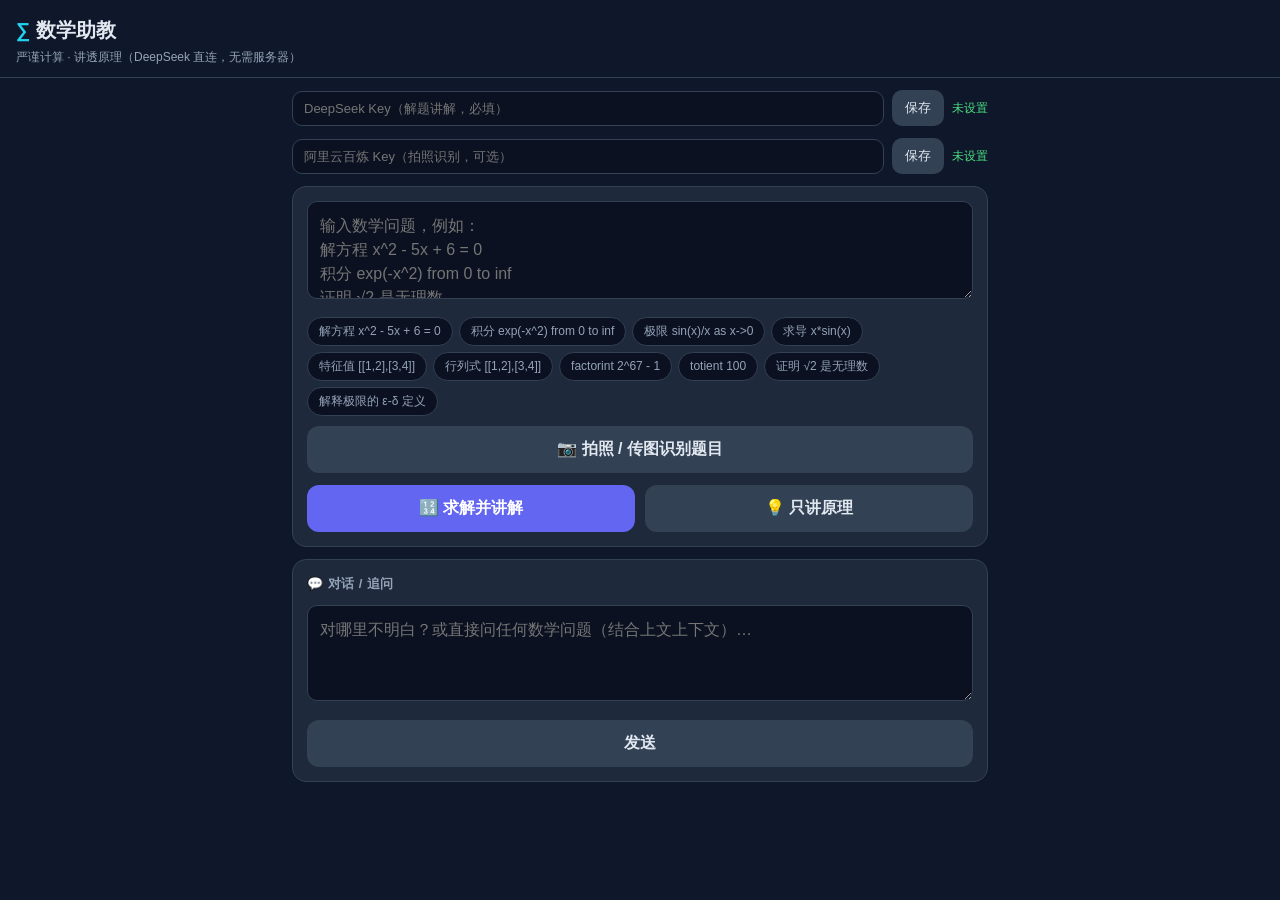
==== docs/index.html @ 95ee3e4d "拍照识别模型改为依次尝试 qwen3-vl-plus / qwen-vl-plus / qwen-vl-max Co-Authored-By: Claude Code <noreply@anthrop" ====
<!DOCTYPE html>
<html lang="zh-CN">
<head>
<meta charset="utf-8">
<meta name="viewport" content="width=device-width, initial-scale=1, viewport-fit=cover">
<meta name="theme-color" content="#0f172a">
<title>数学助教</title>
<link rel="manifest" href="manifest.json">
<link rel="icon" href="icons/icon-192.png">
<link rel="stylesheet" href="./katex/katex.min.css">
<style>
:root{--bg:#0f172a;--card:#1e293b;--border:#334155;--text:#e2e8f0;--muted:#94a3b8;--accent:#6366f1;--accent2:#22d3ee}
*{box-sizing:border-box}html,body{margin:0;padding:0}
body{font-family:-apple-system,"Segoe UI","PingFang SC","Microsoft YaHei",sans-serif;background:var(--bg);color:var(--text);line-height:1.6;-webkit-font-smoothing:antialiased}
.topbar{padding:14px 16px 10px;border-bottom:1px solid var(--border)}
.logo{font-size:20px;font-weight:700}.logo .sig{color:var(--accent2)}
.sub{color:var(--muted);font-size:12px;margin-top:2px}
.wrap{max-width:720px;margin:0 auto;padding:12px}
.keybar{display:flex;gap:8px;margin-bottom:12px;align-items:center}
.keybar input{flex:1;background:#0b1120;color:var(--text);border:1px solid var(--border);border-radius:10px;padding:9px 11px;font-size:13px;font-family:inherit;min-width:0}
.keybar input:focus{outline:none;border-color:var(--accent)}
.keybar button{background:#334155;color:var(--text);border:none;border-radius:10px;padding:9px 13px;font-size:13px;cursor:pointer;white-space:nowrap}
.keybar .ks{font-size:12px;color:#4ade80;white-space:nowrap}
.card,.input-card{background:var(--card);border:1px solid var(--border);border-radius:14px;padding:14px;margin-bottom:12px}
textarea{width:100%;min-height:96px;resize:vertical;background:#0b1120;color:var(--text);border:1px solid var(--border);border-radius:10px;padding:12px;font-size:16px;line-height:1.5;font-family:inherit}
textarea:focus{outline:none;border-color:var(--accent)}
.chips{display:flex;flex-wrap:wrap;gap:6px;margin-top:10px}
.chip{background:#0b1120;color:var(--muted);border:1px solid var(--border);border-radius:999px;padding:5px 11px;font-size:12px;cursor:pointer;-webkit-tap-highlight-color:transparent}
.chip:active{background:#243049}
.btn-row{display:flex;gap:10px;margin-top:12px}
button.primary,button.secondary{flex:1;padding:13px 10px;font-size:16px;border:none;border-radius:12px;cursor:pointer;font-weight:600;-webkit-tap-highlight-color:transparent}
button.primary{background:var(--accent);color:#fff}button.secondary{background:#334155;color:var(--text)}
button:disabled{opacity:.5;cursor:not-allowed}
.card h2{font-size:13px;color:var(--muted);margin:0 0 10px;font-weight:600;letter-spacing:.5px}
.row{margin-bottom:10px}.row:last-child{margin-bottom:0}
.label{display:block;font-size:12px;color:var(--muted);margin-bottom:4px}
.math{font-size:17px;padding:4px 0}.math.result{color:var(--accent2);font-size:19px}
.note{color:#fbbf24;font-size:13px}.muted{color:var(--muted);font-size:12px;margin-top:6px;word-break:break-all}
.err{color:#f87171;font-size:14px;white-space:pre-wrap}.thinking{color:var(--muted);font-style:italic}
.raw-stream{white-space:pre-wrap;color:var(--muted);font-size:14px}
.explain-html{font-size:15px}.explain-html strong{color:#f8fafc}
.explain-html .katex-display{margin:10px 0;overflow-x:auto;overflow-y:hidden}
.katex{color:inherit}
.chat-user{background:#0b1120;border:1px solid var(--border);border-radius:10px;padding:9px 12px;margin:8px 0;color:#a5b4fc;font-size:14px;white-space:pre-wrap}
.chat-assistant{margin:4px 0 14px}
</style>
</head>
<body>
<header class="topbar">
  <div class="logo"><span class="sig">∑</span> 数学助教</div>
  <div class="sub">严谨计算 · 讲透原理（DeepSeek 直连，无需服务器）</div>
</header>

<main class="wrap">
  <div class="keybar">
    <input id="key" type="password" placeholder="DeepSeek Key（解题讲解，必填）" autocomplete="off">
    <button id="savekey">保存</button>
    <span class="ks" id="keystatus"></span>
  </div>
  <div class="keybar">
    <input id="vkey" type="password" placeholder="阿里云百炼 Key（拍照识别，可选）" autocomplete="off">
    <button id="savevkey">保存</button>
    <span class="ks" id="vkeystatus"></span>
  </div>

  <section class="input-card">
    <textarea id="q" rows="3" placeholder="输入数学问题，例如：&#10;解方程 x^2 - 5x + 6 = 0&#10;积分 exp(-x^2) from 0 to inf&#10;证明 √2 是无理数&#10;解释极限的 ε-δ 定义"></textarea>
    <div class="chips" id="chips"></div>
    <button id="btn-photo" class="secondary" style="width:100%;margin-top:10px">📷 拍照 / 传图识别题目</button>
    <input type="file" id="file" accept="image/*" capture="environment" hidden>
    <div class="btn-row">
      <button id="btn-both" class="primary">🔢 求解并讲解</button>
      <button id="btn-explain" class="secondary">💡 只讲原理</button>
    </div>
  </section>

  <section class="card" id="explain-card" hidden>
    <h2>讲解与对话（DeepSeek）</h2>
    <div id="explain-body"></div>
  </section>

  <section class="card">
    <h2>💬 对话 / 追问</h2>
    <div id="follow-box">
      <textarea id="follow" rows="2" placeholder="对哪里不明白？或直接问任何数学问题（结合上文上下文）…"></textarea>
      <div class="btn-row"><button id="btn-follow" class="secondary">发送</button></div>
    </div>
  </section>
</main>

<script src="./katex/katex.min.js"></script>
<script>
"use strict";
var qEl=document.getElementById("q"),
    explainCard=document.getElementById("explain-card"),
    explainBody=document.getElementById("explain-body"),btnBoth=document.getElementById("btn-both"),
    btnExplain=document.getElementById("btn-explain"),keyEl=document.getElementById("key"),
    saveKey=document.getElementById("savekey"),keyStatus=document.getElementById("keystatus"),
    vkeyEl=document.getElementById("vkey"),saveVKey=document.getElementById("savevkey"),
    vkeyStatus=document.getElementById("vkeystatus"),btnPhoto=document.getElementById("btn-photo"),
    fileInput=document.getElementById("file"),followBox=document.getElementById("follow-box"),
    followEl=document.getElementById("follow"),btnFollow=document.getElementById("btn-follow");

var SYSTEM_PROMPT="你是一位治学严谨的大学数学教授，目标是把数学讲透、帮学生真正理解，而不是只给答案。\n\n请严格遵循：\n1. 严格性：每一步推导都注明依据（定理、定义、恒等变形），不跳步、不臆造、不糊弄。\n2. 思路/方法优先：先讲清这类问题的**总体方法策略**与「为什么往这个方向想」——例如 PDE 常化归为 ODE（分离变量/特征线）、多元化归一元、复杂积分化归已知积分表；讲的是解题思维，不只是机械步骤。\n3. 结构清晰：用 **粗体小标题** 分节，顺序：**方法思想**（这类题的整体策略，讲清「怎么想」） → **详细步骤** → **易错点与推广**。除 **粗体** 和 LaTeX 公式外，不要使用任何 Markdown 语法（不要用 # 标题、- 列表、代码块）。\n4. 公式用 LaTeX：行内 $...$，独立公式 $$...$$。讲解用中文。\n5. 若题目附带了\"计算引擎（SymPy）的精确结果\"，必须以该结果为准讲解；不要自行重算、不要给出与之矛盾的结论。若你判断该结果可疑，明确指出并说明理由。\n6. 主动指出常见概念误区；结尾可给一道同类变式题（不直接给答案）。\n7. 只讲数学本身，不编造来源或引用。";

var EXAMPLES=["解方程 x^2 - 5x + 6 = 0","积分 exp(-x^2) from 0 to inf","极限 sin(x)/x as x->0",
  "求导 x*sin(x)","特征值 [[1,2],[3,4]]","行列式 [[1,2],[3,4]]","factorint 2^67 - 1","totient 100",
  "证明 √2 是无理数","解释极限的 ε-δ 定义"];

// （本地 SymPy 引擎已移除，计算交给 DeepSeek，避免页面卡死）

// ---------- 渲染 ----------
function esc(s){return String(s).replace(/&/g,"&amp;").replace(/</g,"&lt;").replace(/>/g,"&gt;");}
function renderMath(tex){try{return katex.renderToString(tex,{throwOnError:false});}catch(e){return esc(tex);}}
function renderInline(t){
  var h=esc(t);
  h=h.replace(/\*\*([^*]+)\*\*/g,"<strong>$1</strong>");
  h=h.replace(/\$([^$\n]+?)\$|\\\(([^\\\n]+?)\\\)/g,function(f,a,b){
    var s=((a||b||"").trim()).replace(/&lt;/g,"<").replace(/&gt;/g,">").replace(/&amp;/g,"&").replace(/&quot;/g,'"');
    try{return katex.renderToString(s,{throwOnError:false});}catch(e){return f;}
  });
  h=h.replace(/\n/g,"<br>");return h;
}
function renderRich(text){
  var out=[],re=/\$\$([\s\S]*?)\$\$|\\\[([\s\S]*?)\\\]/g,last=0,m;
  while((m=re.exec(text))){
    out.push(renderInline(text.slice(last,m.index)));
    var s=(m[1]||m[2]||"").trim();
    try{out.push(katex.renderToString(s,{displayMode:true,throwOnError:false}));}catch(e){out.push(esc(m[0]));}
    last=m.index+m[0].length;
  }
  out.push(renderInline(text.slice(last)));return out.join("");
}

// ---------- DeepSeek ----------
function getKey(){return (localStorage.getItem("ds_key")||"").trim();}
function buildMessages(query,mode){
  var sys={role:"system",content:SYSTEM_PROMPT},user;
  if(mode==="both"){
    user="问题："+query+"\n\n请先严格地计算/求解（给出完整推导步骤、每一步的依据和最终答案），再讲这类题的方法思想与易错点。";
  }else{
    user="问题："+query+"\n\n请严谨讲解概念、原理、方法思想（先讲整体思路，再讲细节）。";
  }
  return [sys,{role:"user",content:user}];
}
async function streamMessages(messages,onDelta){
  var key=getKey();if(!key)throw new Error("请先在上方填入 DeepSeek API Key");
  var resp=await fetch("https://api.deepseek.com/chat/completions",{
    method:"POST",headers:{"Content-Type":"application/json","Authorization":"Bearer "+key},
    body:JSON.stringify({model:"deepseek-chat",messages:messages,stream:true,temperature:0.1})
  });
  if(!resp.ok){var t=await resp.text();throw new Error("DeepSeek 返回 "+resp.status+"："+t.slice(0,200));}
  var reader=resp.body.getReader(),decoder=new TextDecoder(),buf="";
  while(true){
    var r=await reader.read();if(r.done)break;
    buf+=decoder.decode(r.value,{stream:true});
    var idx;
    while((idx=buf.indexOf("\n"))!==-1){
      var line=buf.slice(0,idx).trim();buf=buf.slice(idx+1);
      if(line.indexOf("data:")!==0)continue;
      var data=line.slice(5).trim();if(data==="[DONE]")return;
      try{var o=JSON.parse(data);var d=o.choices&&o.choices[0]&&o.choices[0].delta;if(d&&d.content)onDelta(d.content);}catch(e){}
    }
  }
}
var chat=[]; // 完整对话消息列表（含 system 开头）
function appendUser(t){var d=document.createElement("div");d.className="chat-user";d.textContent=t;explainBody.appendChild(d);}
async function streamInto(messages){
  var text="",raw=document.createElement("div");raw.className="raw-stream";explainBody.appendChild(raw);
  try{await streamMessages(messages,function(d){text+=d;raw.textContent=text;});}
  catch(e){raw.textContent="⚠️ "+(e.message||e);return null;}
  raw.remove();
  var el=document.createElement("div");el.className="explain-html";el.innerHTML=text?renderRich(text):"（未返回内容）";
  explainBody.appendChild(el);return text;
}

// ---------- UI ----------
function renderChips(){var c=document.getElementById("chips");EXAMPLES.forEach(function(e){var b=document.createElement("button");b.className="chip";b.textContent=e;b.onclick=function(){qEl.value=e;qEl.focus();};c.appendChild(b);});}
function setLoading(b){btnBoth.disabled=b;btnExplain.disabled=b;}
async function onSubmit(mode){
  var query=qEl.value.trim();if(!query){qEl.focus();return;}
  setLoading(true);
  explainCard.hidden=false;explainBody.innerHTML="";
  chat=buildMessages(query,mode);
  appendUser(query);
  var ans=await streamInto(chat.slice(0));
  if(ans!==null)chat.push({role:"assistant",content:ans});
  setLoading(false);
}
async function onFollowup(){
  var f=followEl.value.trim();if(!f)return;
  followEl.value="";setLoading(true);
  if(chat.length===0){
    explainCard.hidden=false;explainBody.innerHTML="";
    chat=buildMessages(f,"explain");
  }else{
    chat.push({role:"user",content:f});
  }
  appendUser(f);
  var ans=await streamInto(chat.slice(0));
  if(ans!==null)chat.push({role:"assistant",content:ans});
  setLoading(false);
}
btnFollow.onclick=onFollowup;

// ---------- Key 管理 ----------
function refreshKey(){
  var k=getKey();keyEl.value=k;keyStatus.textContent=k?"已保存 ✓":"未设置";
}
saveKey.onclick=function(){localStorage.setItem("ds_key",keyEl.value.trim());refreshKey();};
btnBoth.onclick=function(){onSubmit("both");};
btnExplain.onclick=function(){onSubmit("explain");};

// ---------- 拍照识别（阿里云 Qwen-VL） ----------
function getVKey(){return (localStorage.getItem("ds_vkey")||"").trim();}
function refreshVKey(){var k=getVKey();vkeyEl.value=k;vkeyStatus.textContent=k?"已保存 ✓":"未设置";}
saveVKey.onclick=function(){localStorage.setItem("ds_vkey",vkeyEl.value.trim());refreshVKey();};
btnPhoto.onclick=function(){fileInput.click();};
fileInput.onchange=async function(){
  var f=fileInput.files[0];if(!f)return;
  var vk=getVKey();if(!vk){alert("请先填入上方「阿里云百炼 Key」才能拍照识别");return;}
  qEl.value="正在识别图片…";qEl.disabled=true;
  try{
    var dataUrl=await compressImage(f,1280,0.85);
    var mime=(dataUrl.split(";")[0].split(":")[1]||"image/jpeg");
    var base64=dataUrl.split(",")[1];
    var text=await ocrImage(vk,base64,mime);
    qEl.value=text;qEl.disabled=false;
  }catch(e){qEl.value="";qEl.disabled=false;alert("识别失败："+(e.message||e));}
  fileInput.value="";
};
function compressImage(file,maxW,quality){
  return new Promise(function(res,rej){
    var img=new Image(),url=URL.createObjectURL(file);
    img.onload=function(){
      var w=img.naturalWidth,h=img.naturalHeight,scale=Math.min(1,maxW/Math.max(w,h));
      var c=document.createElement("canvas");c.width=Math.round(w*scale);c.height=Math.round(h*scale);
      c.getContext("2d").drawImage(img,0,0,c.width,c.height);
      URL.revokeObjectURL(url);res(c.toDataURL("image/jpeg",quality));
    };
    img.onerror=function(){URL.revokeObjectURL(url);rej(new Error("图片加载失败"));};
    img.src=url;
  });
}
var OCR_MODELS=["qwen3-vl-plus","qwen-vl-plus","qwen-vl-max"];
async function ocrImage(key,base64,mime){
  var lastErr="";
  for(var i=0;i<OCR_MODELS.length;i++){
    var resp=await fetch("https://dashscope.aliyuncs.com/compatible-mode/v1/chat/completions",{
      method:"POST",headers:{"Content-Type":"application/json","Authorization":"Bearer "+key},
      body:JSON.stringify({model:OCR_MODELS[i],messages:[{role:"user",content:[
        {type:"text",text:"识别这张图片里的数学题目，只输出题目本身（用 LaTeX 或纯文本，优先 LaTeX），不要解答、不要任何解释。"},
        {type:"image_url",image_url:{url:"data:"+mime+";base64,"+base64}}
      ]}]})
    });
    if(resp.ok){
      var j=await resp.json();
      var c=j.choices&&j.choices[0]&&j.choices[0].message&&j.choices[0].message.content;
      if(c)return c;
      lastErr="空返回";
    }else{
      var t=await resp.text();
      lastErr="HTTP "+resp.status+"："+t.slice(0,120);
    }
  }
  throw new Error(lastErr||"OCR 失败");
}

refreshKey();refreshVKey();renderChips();
if("serviceWorker" in navigator){navigator.serviceWorker.getRegistrations().then(function(regs){regs.forEach(function(r){r.unregister();});});}
</script>
</body>
</html>
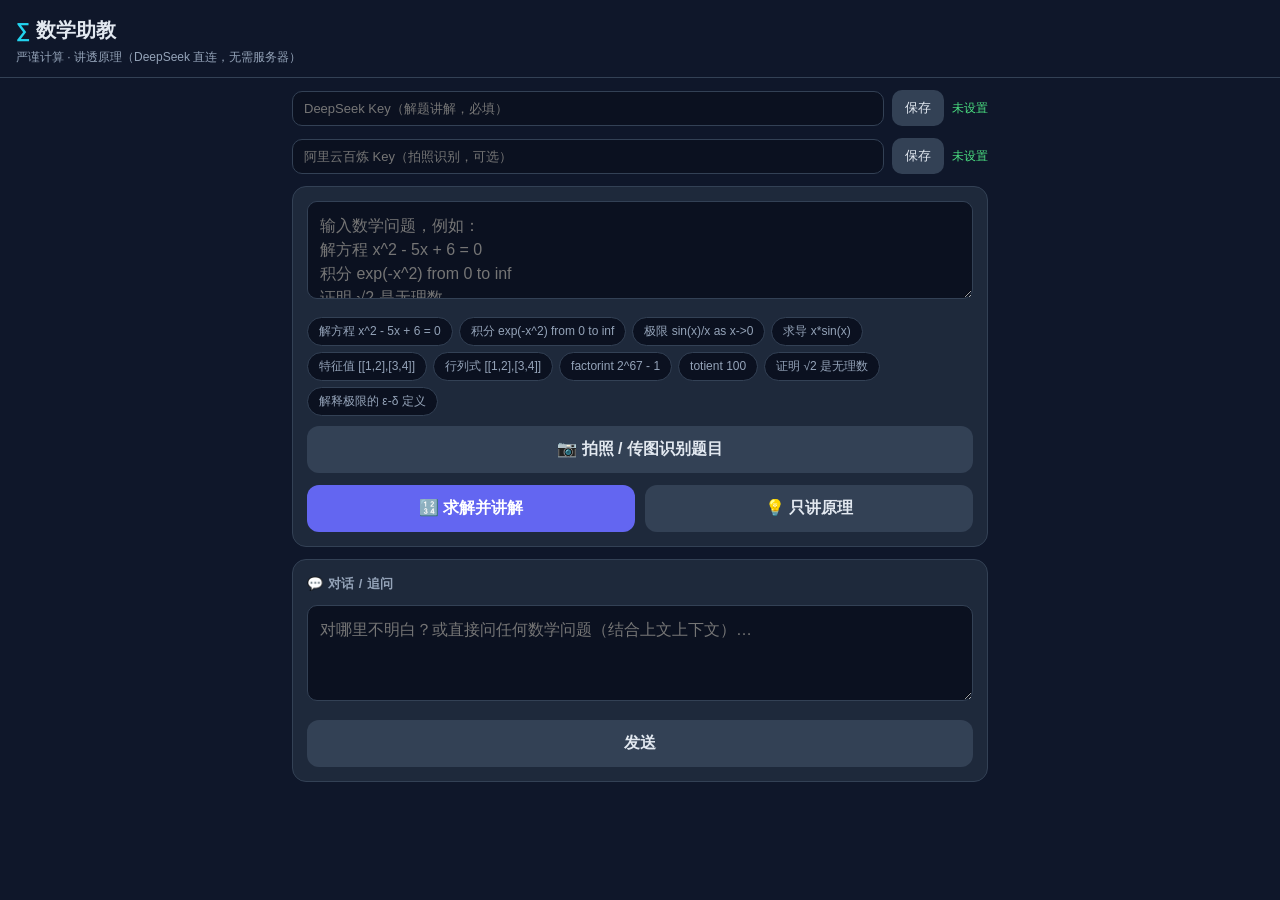
==== commit ef9e95ef: "视觉模型更新为 qwen3.7-plus/max（旧 qwen-vl 系列已下线） Co-Authored-By: Claude Code <noreply@anthropic.com>" ====
--- a/docs/index.html
+++ b/docs/index.html
@@ -242,7 +242,7 @@
     img.src=url;
   });
 }
-var OCR_MODELS=["qwen3-vl-plus","qwen-vl-plus","qwen-vl-max"];
+var OCR_MODELS=["qwen3.7-plus","qwen3.7-max","qwen3-vl-plus"];
 async function ocrImage(key,base64,mime){
   var lastErr="";
   for(var i=0;i<OCR_MODELS.length;i++){
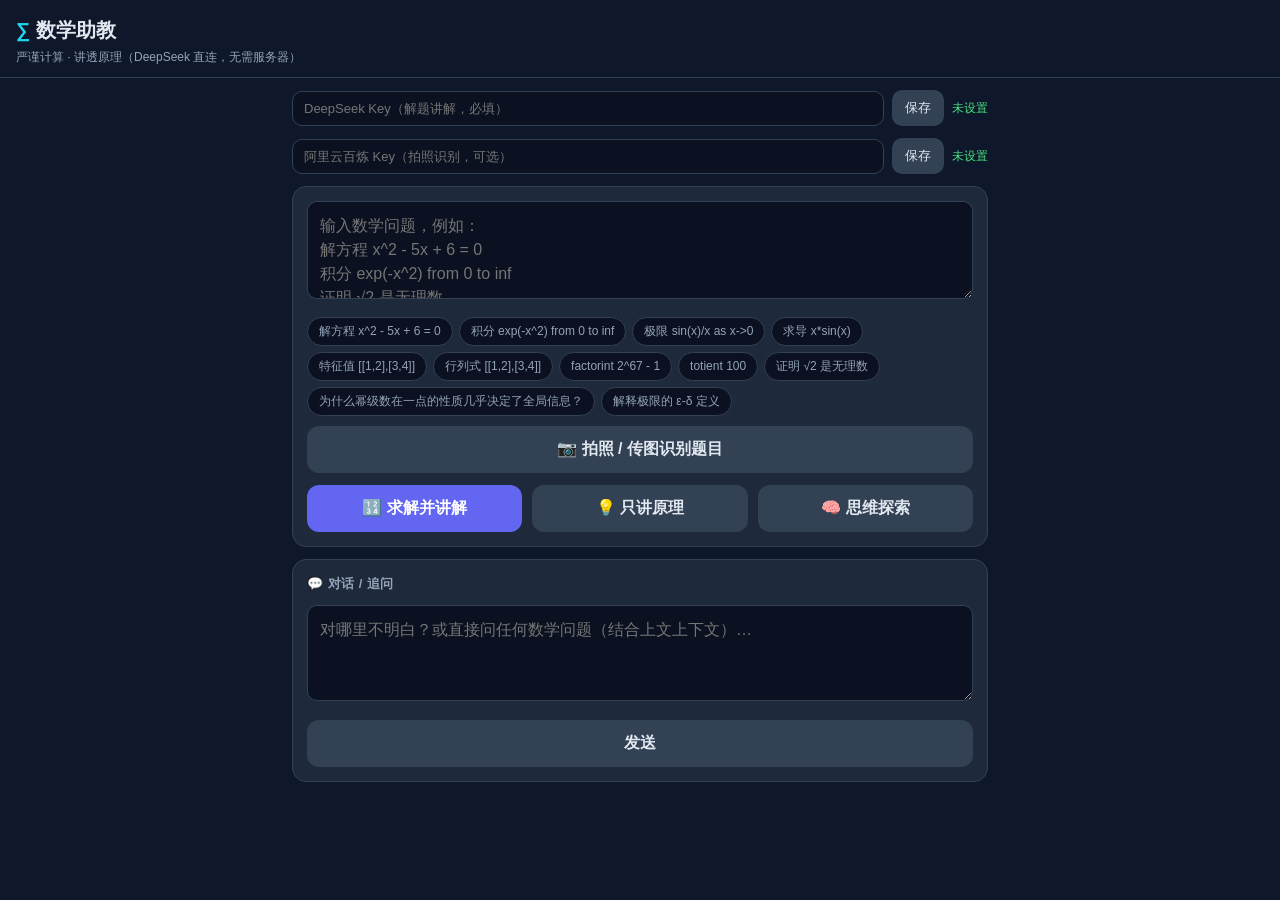
==== commit c7bb8402: "新增「思维探索」模式：陪学生把模糊的数学直觉说清楚并点出背后概念 Co-Authored-By: Claude Code <noreply@anthropic.com>" ====
--- a/docs/index.html
+++ b/docs/index.html
@@ -27,7 +27,7 @@
 .chips{display:flex;flex-wrap:wrap;gap:6px;margin-top:10px}
 .chip{background:#0b1120;color:var(--muted);border:1px solid var(--border);border-radius:999px;padding:5px 11px;font-size:12px;cursor:pointer;-webkit-tap-highlight-color:transparent}
 .chip:active{background:#243049}
-.btn-row{display:flex;gap:10px;margin-top:12px}
+.btn-row{display:flex;flex-wrap:wrap;gap:10px;margin-top:12px}
 button.primary,button.secondary{flex:1;padding:13px 10px;font-size:16px;border:none;border-radius:12px;cursor:pointer;font-weight:600;-webkit-tap-highlight-color:transparent}
 button.primary{background:var(--accent);color:#fff}button.secondary{background:#334155;color:var(--text)}
 button:disabled{opacity:.5;cursor:not-allowed}
@@ -71,6 +71,7 @@
     <div class="btn-row">
       <button id="btn-both" class="primary">🔢 求解并讲解</button>
       <button id="btn-explain" class="secondary">💡 只讲原理</button>
+      <button id="btn-explore" class="secondary">🧠 思维探索</button>
     </div>
   </section>
 
@@ -94,7 +95,7 @@
 var qEl=document.getElementById("q"),
     explainCard=document.getElementById("explain-card"),
     explainBody=document.getElementById("explain-body"),btnBoth=document.getElementById("btn-both"),
-    btnExplain=document.getElementById("btn-explain"),keyEl=document.getElementById("key"),
+    btnExplain=document.getElementById("btn-explain"),btnExplore=document.getElementById("btn-explore"),keyEl=document.getElementById("key"),
     saveKey=document.getElementById("savekey"),keyStatus=document.getElementById("keystatus"),
     vkeyEl=document.getElementById("vkey"),saveVKey=document.getElementById("savevkey"),
     vkeyStatus=document.getElementById("vkeystatus"),btnPhoto=document.getElementById("btn-photo"),
@@ -102,10 +103,11 @@
     followEl=document.getElementById("follow"),btnFollow=document.getElementById("btn-follow");
 
 var SYSTEM_PROMPT="你是一位治学严谨的大学数学教授，目标是把数学讲透、帮学生真正理解，而不是只给答案。\n\n请严格遵循：\n1. 严格性：每一步推导都注明依据（定理、定义、恒等变形），不跳步、不臆造、不糊弄。\n2. 思路/方法优先：先讲清这类问题的**总体方法策略**与「为什么往这个方向想」——例如 PDE 常化归为 ODE（分离变量/特征线）、多元化归一元、复杂积分化归已知积分表；讲的是解题思维，不只是机械步骤。\n3. 结构清晰：用 **粗体小标题** 分节，顺序：**方法思想**（这类题的整体策略，讲清「怎么想」） → **详细步骤** → **易错点与推广**。除 **粗体** 和 LaTeX 公式外，不要使用任何 Markdown 语法（不要用 # 标题、- 列表、代码块）。\n4. 公式用 LaTeX：行内 $...$，独立公式 $$...$$。讲解用中文。\n5. 若题目附带了\"计算引擎（SymPy）的精确结果\"，必须以该结果为准讲解；不要自行重算、不要给出与之矛盾的结论。若你判断该结果可疑，明确指出并说明理由。\n6. 主动指出常见概念误区；结尾可给一道同类变式题（不直接给答案）。\n7. 只讲数学本身，不编造来源或引用。";
+var SYSTEM_EXPLORE="你现在是一位数学导师，和学生一起「探索数学思维」。\n\n学生可能会提出模糊、奇怪、甚至「说不清哪里奇怪」的问题或直觉（比如「为什么幂级数在某一点的性质似乎决定了全局信息」）。你的任务是：\n1. 先接住这个直觉，帮学生把「感到奇怪的地方」说清楚、说精确。\n2. 点出这个直觉背后对应的正式数学概念/定理并给出名称——例如「你感受到的这个性质叫解析延拓 / 全纯函数的刚性」。\n3. 讲清「为什么会有这种性质」（内在机制），以及它有多强、边界在哪（反例、失效条件）。\n4. 用苏格拉底式引导继续往下想：可追问、可联想相关概念，一步步探索，不要一次性倾倒。\n5. 数学严格，但语气是「一起想」，允许学生表述不精确，你负责把它精确化。\n6. 公式用 LaTeX（$...$ / $$...$$），中文讲解，只用 **粗体** 和 LaTeX，不用其他 Markdown。";
 
 var EXAMPLES=["解方程 x^2 - 5x + 6 = 0","积分 exp(-x^2) from 0 to inf","极限 sin(x)/x as x->0",
   "求导 x*sin(x)","特征值 [[1,2],[3,4]]","行列式 [[1,2],[3,4]]","factorint 2^67 - 1","totient 100",
-  "证明 √2 是无理数","解释极限的 ε-δ 定义"];
+  "证明 √2 是无理数","为什么幂级数在一点的性质几乎决定了全局信息？","解释极限的 ε-δ 定义"];
 
 // （本地 SymPy 引擎已移除，计算交给 DeepSeek，避免页面卡死）
 
@@ -135,9 +137,11 @@
 // ---------- DeepSeek ----------
 function getKey(){return (localStorage.getItem("ds_key")||"").trim();}
 function buildMessages(query,mode){
-  var sys={role:"system",content:SYSTEM_PROMPT},user;
+  var sys={role:"system",content:(mode==="explore"?SYSTEM_EXPLORE:SYSTEM_PROMPT)},user;
   if(mode==="both"){
     user="问题："+query+"\n\n请先严格地计算/求解（给出完整推导步骤、每一步的依据和最终答案），再讲这类题的方法思想与易错点。";
+  }else if(mode==="explore"){
+    user="我的一个（可能很模糊的）数学直觉/疑问："+query+"\n\n请陪我一起探索：帮我把这个直觉说清楚，并点出它背后对应的正式概念与更深的追问。";
   }else{
     user="问题："+query+"\n\n请严谨讲解概念、原理、方法思想（先讲整体思路，再讲细节）。";
   }
@@ -176,7 +180,7 @@
 
 // ---------- UI ----------
 function renderChips(){var c=document.getElementById("chips");EXAMPLES.forEach(function(e){var b=document.createElement("button");b.className="chip";b.textContent=e;b.onclick=function(){qEl.value=e;qEl.focus();};c.appendChild(b);});}
-function setLoading(b){btnBoth.disabled=b;btnExplain.disabled=b;}
+function setLoading(b){btnBoth.disabled=b;btnExplain.disabled=b;btnExplore.disabled=b;}
 async function onSubmit(mode){
   var query=qEl.value.trim();if(!query){qEl.focus();return;}
   setLoading(true);
@@ -210,6 +214,7 @@
 saveKey.onclick=function(){localStorage.setItem("ds_key",keyEl.value.trim());refreshKey();};
 btnBoth.onclick=function(){onSubmit("both");};
 btnExplain.onclick=function(){onSubmit("explain");};
+btnExplore.onclick=function(){onSubmit("explore");};
 
 // ---------- 拍照识别（阿里云 Qwen-VL） ----------
 function getVKey(){return (localStorage.getItem("ds_vkey")||"").trim();}
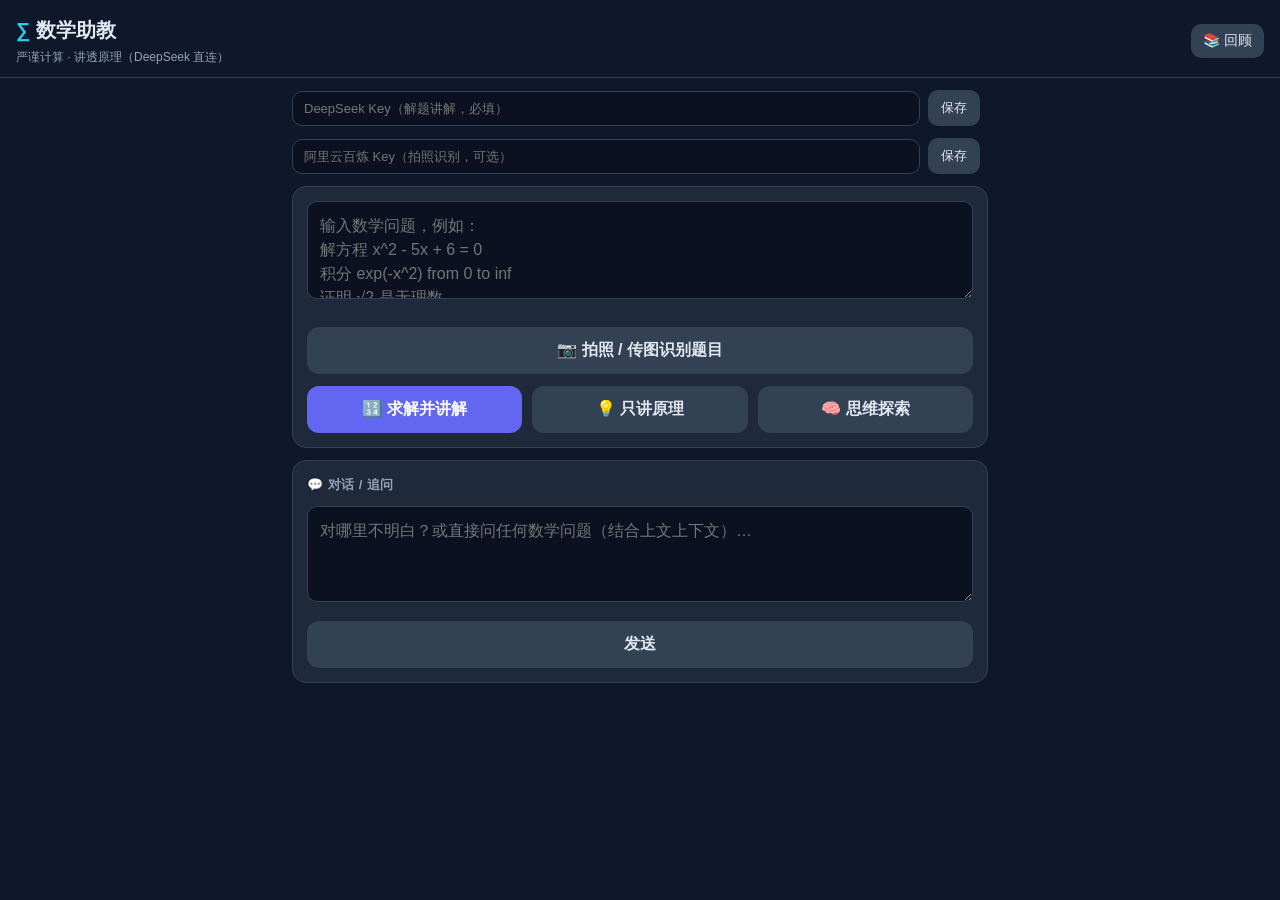
==== commit a6a252f7: "新增对话记忆与回顾：自动保存、按思维/题目/知识点分类、错题本式回顾；重加网络优先 SW 以支持打包 APK Co-Authored-By: Claude Code <noreply@anthropi" ====
--- a/docs/index.html
+++ b/docs/index.html
@@ -47,8 +47,13 @@
 </head>
 <body>
 <header class="topbar">
-  <div class="logo"><span class="sig">∑</span> 数学助教</div>
-  <div class="sub">严谨计算 · 讲透原理（DeepSeek 直连，无需服务器）</div>
+  <div style="display:flex;justify-content:space-between;align-items:center">
+    <div>
+      <div class="logo"><span class="sig">∑</span> 数学助教</div>
+      <div class="sub">严谨计算 · 讲透原理（DeepSeek 直连）</div>
+    </div>
+    <button id="btn-history" style="background:#334155;color:var(--text);border:none;border-radius:10px;padding:8px 12px;font-size:14px;cursor:pointer;white-space:nowrap">📚 回顾</button>
+  </div>
 </header>
 
 <main class="wrap">
@@ -185,10 +190,13 @@
   var query=qEl.value.trim();if(!query){qEl.focus();return;}
   setLoading(true);
   explainCard.hidden=false;explainBody.innerHTML="";
+  currentConv={id:Date.now(),title:query,category:categoryFor(mode)};
+  currentTurns=[];
   chat=buildMessages(query,mode);
   appendUser(query);
   var ans=await streamInto(chat.slice(0));
-  if(ans!==null)chat.push({role:"assistant",content:ans});
+  if(ans!==null){chat.push({role:"assistant",content:ans});currentTurns.push({q:query,a:ans});}
+  saveCurrentConv();
   setLoading(false);
 }
 async function onFollowup(){
@@ -196,16 +204,78 @@
   followEl.value="";setLoading(true);
   if(chat.length===0){
     explainCard.hidden=false;explainBody.innerHTML="";
+    currentConv={id:Date.now(),title:f,category:"知识点"};
+    currentTurns=[];
     chat=buildMessages(f,"explain");
   }else{
     chat.push({role:"user",content:f});
   }
   appendUser(f);
   var ans=await streamInto(chat.slice(0));
-  if(ans!==null)chat.push({role:"assistant",content:ans});
+  if(ans!==null){chat.push({role:"assistant",content:ans});currentTurns.push({q:f,a:ans});}
+  saveCurrentConv();
   setLoading(false);
 }
 btnFollow.onclick=onFollowup;
+
+// ---------- 对话记忆 & 回顾 ----------
+var currentConv=null,currentTurns=[];
+function categoryFor(mode){return mode==="explore"?"思维":(mode==="both"?"题目":"知识点");}
+function loadConvs(){try{return JSON.parse(localStorage.getItem("conversations")||"[]");}catch(e){return [];}}
+function saveConvs(l){localStorage.setItem("conversations",JSON.stringify(l));}
+function saveCurrentConv(){
+  if(!currentConv||currentTurns.length===0)return;
+  var list=loadConvs(),i=list.findIndex(function(c){return c.id===currentConv.id;});
+  var e=i>=0?list[i]:{id:currentConv.id,createdAt:Date.now()};
+  e.title=currentConv.title;e.category=currentConv.category;e.turns=currentTurns.slice(0);e.updatedAt=Date.now();
+  if(i>=0)list[i]=e;else list.unshift(e);
+  saveConvs(list);
+}
+function renderHistory(){
+  var list=loadConvs(),el=document.getElementById("history-list");
+  if(list.length===0){el.innerHTML='<div class="muted">还没有历史对话，先去提问吧。</div>';return;}
+  var cats=["思维","题目","知识点"],html="";
+  cats.forEach(function(cat){
+    var items=list.filter(function(c){return c.category===cat;});
+    if(!items.length)return;
+    html+='<div style="font-weight:700;color:var(--accent2);margin:14px 0 6px;font-size:15px">'+cat+'</div>';
+    items.forEach(function(c){
+      var d=new Date(c.updatedAt);
+      html+='<div style="background:var(--card);border:1px solid var(--border);border-radius:10px;padding:10px 12px;margin-bottom:8px;display:flex;align-items:center;gap:8px">'
+        +'<div style="flex:1;min-width:0"><div style="font-size:14px;overflow:hidden;text-overflow:ellipsis;white-space:nowrap">'+esc(c.title)+'</div>'
+        +'<div class="muted" style="margin-top:2px;font-size:12px">'+(d.getMonth()+1)+'/'+d.getDate()+' '+d.getHours()+':'+String(d.getMinutes()).padStart(2,"0")+' · '+(c.turns?c.turns.length:0)+' 轮</div></div>'
+        +'<button data-open="'+c.id+'" style="background:#334155;color:var(--text);border:none;border-radius:8px;padding:6px 10px;font-size:13px;cursor:pointer">查看</button>'
+        +'<button data-del="'+c.id+'" style="background:#7f1d1d;color:#fff;border:none;border-radius:8px;padding:6px 10px;font-size:13px;cursor:pointer">删</button>'
+        +'</div>';
+    });
+  });
+  el.innerHTML=html;
+  el.querySelectorAll("[data-open]").forEach(function(b){b.onclick=function(){
+    var id=Number(b.getAttribute("data-open"));
+    var c=loadConvs().find(function(x){return x.id===id;});
+    if(c)openConv(c);
+  };});
+  el.querySelectorAll("[data-del]").forEach(function(b){b.onclick=function(){
+    var id=Number(b.getAttribute("data-del"));
+    saveConvs(loadConvs().filter(function(x){return x.id!==id;}));
+    renderHistory();
+  };});
+}
+function openConv(c){
+  document.getElementById("history-overlay").hidden=true;
+  explainCard.hidden=false;explainBody.innerHTML="";
+  currentConv={id:c.id,title:c.title,category:c.category};
+  currentTurns=(c.turns||[]).slice(0);
+  chat=[{role:"system",content:(c.category==="思维"?SYSTEM_EXPLORE:SYSTEM_PROMPT)}];
+  (c.turns||[]).forEach(function(t){
+    appendUser(t.q);
+    var el=document.createElement("div");el.className="explain-html";el.innerHTML=renderRich(t.a);explainBody.appendChild(el);
+    chat.push({role:"user",content:t.q});chat.push({role:"assistant",content:t.a});
+  });
+  window.scrollTo(0,0);
+}
+document.getElementById("btn-history").onclick=function(){renderHistory();document.getElementById("history-overlay").hidden=false;};
+document.getElementById("btn-history-close").onclick=function(){document.getElementById("history-overlay").hidden=true;};
 
 // ---------- Key 管理 ----------
 function refreshKey(){
@@ -272,7 +342,14 @@
 }
 
 refreshKey();refreshVKey();renderChips();
-if("serviceWorker" in navigator){navigator.serviceWorker.getRegistrations().then(function(regs){regs.forEach(function(r){r.unregister();});});}
+if("serviceWorker" in navigator){navigator.serviceWorker.register("sw.js");}
 </script>
+<div id="history-overlay" hidden style="position:fixed;inset:0;background:var(--bg);z-index:50;overflow-y:auto;padding:16px">
+  <div style="display:flex;justify-content:space-between;align-items:center;margin-bottom:12px">
+    <h2 style="margin:0;font-size:18px">📚 回顾历史</h2>
+    <button id="btn-history-close" style="background:#334155;color:var(--text);border:none;border-radius:10px;padding:8px 12px;cursor:pointer;font-size:14px">关闭</button>
+  </div>
+  <div id="history-list"></div>
+</div>
 </body>
 </html>
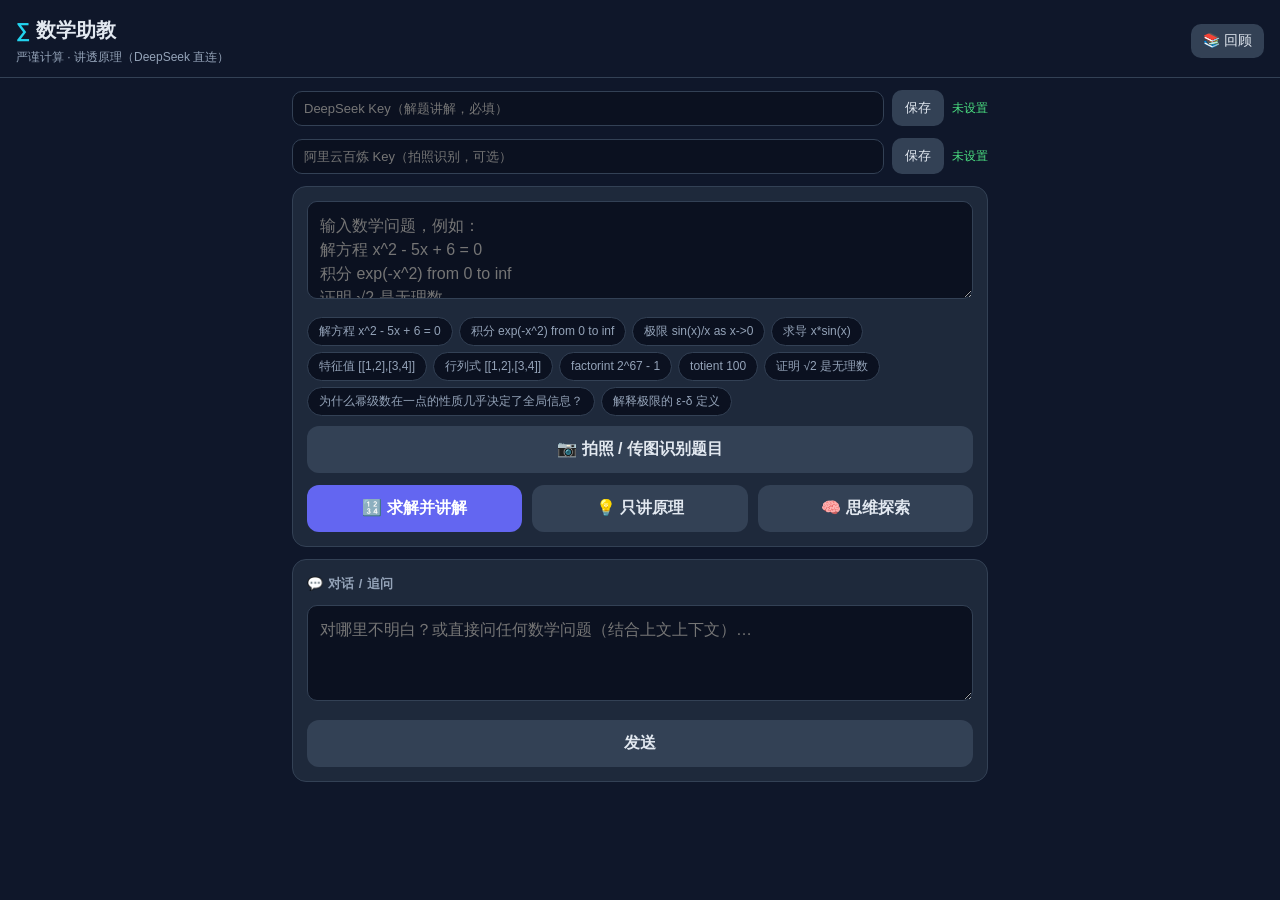
==== commit 93aa2e73: "修复：回顾弹窗 HTML 移到脚本之前，解决保存按钮失灵的 JS 报错 Co-Authored-By: Claude Code <noreply@anthropic.com>" ====
--- a/docs/index.html
+++ b/docs/index.html
@@ -94,6 +94,14 @@
   </section>
 </main>
 
+<div id="history-overlay" hidden style="position:fixed;inset:0;background:var(--bg);z-index:50;overflow-y:auto;padding:16px">
+  <div style="display:flex;justify-content:space-between;align-items:center;margin-bottom:12px">
+    <h2 style="margin:0;font-size:18px">📚 回顾历史</h2>
+    <button id="btn-history-close" style="background:#334155;color:var(--text);border:none;border-radius:10px;padding:8px 12px;cursor:pointer;font-size:14px">关闭</button>
+  </div>
+  <div id="history-list"></div>
+</div>
+
 <script src="./katex/katex.min.js"></script>
 <script>
 "use strict";
@@ -344,12 +352,5 @@
 refreshKey();refreshVKey();renderChips();
 if("serviceWorker" in navigator){navigator.serviceWorker.register("sw.js");}
 </script>
-<div id="history-overlay" hidden style="position:fixed;inset:0;background:var(--bg);z-index:50;overflow-y:auto;padding:16px">
-  <div style="display:flex;justify-content:space-between;align-items:center;margin-bottom:12px">
-    <h2 style="margin:0;font-size:18px">📚 回顾历史</h2>
-    <button id="btn-history-close" style="background:#334155;color:var(--text);border:none;border-radius:10px;padding:8px 12px;cursor:pointer;font-size:14px">关闭</button>
-  </div>
-  <div id="history-list"></div>
-</div>
 </body>
 </html>
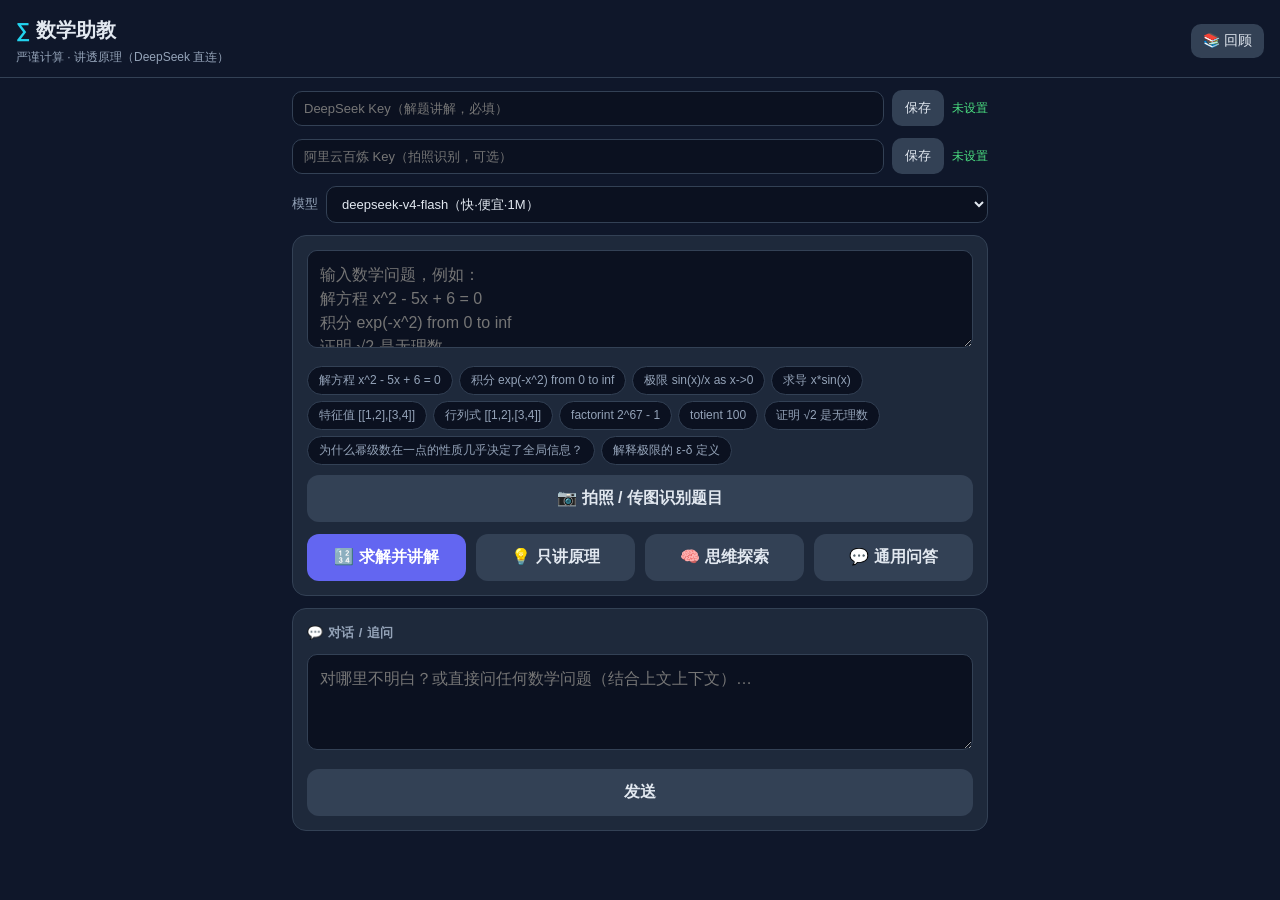
==== commit a2118e70: "新增模型选择器（flash/pro 均 1M）+ 通用问答模式（直接问任何问题） Co-Authored-By: Claude Code <noreply@anthropic.com>" ====
--- a/docs/index.html
+++ b/docs/index.html
@@ -67,6 +67,13 @@
     <button id="savevkey">保存</button>
     <span class="ks" id="vkeystatus"></span>
   </div>
+  <div class="keybar">
+    <label style="font-size:13px;color:var(--muted);white-space:nowrap">模型</label>
+    <select id="model-sel" style="flex:1;background:#0b1120;color:var(--text);border:1px solid var(--border);border-radius:10px;padding:9px 11px;font-size:13px">
+      <option value="deepseek-v4-flash">deepseek-v4-flash（快·便宜·1M）</option>
+      <option value="deepseek-v4-pro">deepseek-v4-pro（更强·1M）</option>
+    </select>
+  </div>
 
   <section class="input-card">
     <textarea id="q" rows="3" placeholder="输入数学问题，例如：&#10;解方程 x^2 - 5x + 6 = 0&#10;积分 exp(-x^2) from 0 to inf&#10;证明 √2 是无理数&#10;解释极限的 ε-δ 定义"></textarea>
@@ -77,6 +84,7 @@
       <button id="btn-both" class="primary">🔢 求解并讲解</button>
       <button id="btn-explain" class="secondary">💡 只讲原理</button>
       <button id="btn-explore" class="secondary">🧠 思维探索</button>
+      <button id="btn-general" class="secondary">💬 通用问答</button>
     </div>
   </section>
 
@@ -108,15 +116,16 @@
 var qEl=document.getElementById("q"),
     explainCard=document.getElementById("explain-card"),
     explainBody=document.getElementById("explain-body"),btnBoth=document.getElementById("btn-both"),
-    btnExplain=document.getElementById("btn-explain"),btnExplore=document.getElementById("btn-explore"),keyEl=document.getElementById("key"),
+    btnExplain=document.getElementById("btn-explain"),btnExplore=document.getElementById("btn-explore"),btnGeneral=document.getElementById("btn-general"),keyEl=document.getElementById("key"),
     saveKey=document.getElementById("savekey"),keyStatus=document.getElementById("keystatus"),
     vkeyEl=document.getElementById("vkey"),saveVKey=document.getElementById("savevkey"),
     vkeyStatus=document.getElementById("vkeystatus"),btnPhoto=document.getElementById("btn-photo"),
     fileInput=document.getElementById("file"),followBox=document.getElementById("follow-box"),
-    followEl=document.getElementById("follow"),btnFollow=document.getElementById("btn-follow");
+    followEl=document.getElementById("follow"),btnFollow=document.getElementById("btn-follow"),modelSel=document.getElementById("model-sel");
 
 var SYSTEM_PROMPT="你是一位治学严谨的大学数学教授，目标是把数学讲透、帮学生真正理解，而不是只给答案。\n\n请严格遵循：\n1. 严格性：每一步推导都注明依据（定理、定义、恒等变形），不跳步、不臆造、不糊弄。\n2. 思路/方法优先：先讲清这类问题的**总体方法策略**与「为什么往这个方向想」——例如 PDE 常化归为 ODE（分离变量/特征线）、多元化归一元、复杂积分化归已知积分表；讲的是解题思维，不只是机械步骤。\n3. 结构清晰：用 **粗体小标题** 分节，顺序：**方法思想**（这类题的整体策略，讲清「怎么想」） → **详细步骤** → **易错点与推广**。除 **粗体** 和 LaTeX 公式外，不要使用任何 Markdown 语法（不要用 # 标题、- 列表、代码块）。\n4. 公式用 LaTeX：行内 $...$，独立公式 $$...$$。讲解用中文。\n5. 若题目附带了\"计算引擎（SymPy）的精确结果\"，必须以该结果为准讲解；不要自行重算、不要给出与之矛盾的结论。若你判断该结果可疑，明确指出并说明理由。\n6. 主动指出常见概念误区；结尾可给一道同类变式题（不直接给答案）。\n7. 只讲数学本身，不编造来源或引用。";
 var SYSTEM_EXPLORE="你现在是一位数学导师，和学生一起「探索数学思维」。\n\n学生可能会提出模糊、奇怪、甚至「说不清哪里奇怪」的问题或直觉（比如「为什么幂级数在某一点的性质似乎决定了全局信息」）。你的任务是：\n1. 先接住这个直觉，帮学生把「感到奇怪的地方」说清楚、说精确。\n2. 点出这个直觉背后对应的正式数学概念/定理并给出名称——例如「你感受到的这个性质叫解析延拓 / 全纯函数的刚性」。\n3. 讲清「为什么会有这种性质」（内在机制），以及它有多强、边界在哪（反例、失效条件）。\n4. 用苏格拉底式引导继续往下想：可追问、可联想相关概念，一步步探索，不要一次性倾倒。\n5. 数学严格，但语气是「一起想」，允许学生表述不精确，你负责把它精确化。\n6. 公式用 LaTeX（$...$ / $$...$$），中文讲解，只用 **粗体** 和 LaTeX，不用其他 Markdown。";
+var SYSTEM_GENERAL="你是一个乐于助人、知识渊博的 AI 助手。用中文回答，内容准确、清晰、有条理；涉及数学或公式时用 LaTeX（行内 $...$，独立公式 $$...$$）。除 **粗体** 和 LaTeX 外，不要使用其他 Markdown 语法。";
 
 var EXAMPLES=["解方程 x^2 - 5x + 6 = 0","积分 exp(-x^2) from 0 to inf","极限 sin(x)/x as x->0",
   "求导 x*sin(x)","特征值 [[1,2],[3,4]]","行列式 [[1,2],[3,4]]","factorint 2^67 - 1","totient 100",
@@ -149,12 +158,16 @@
 
 // ---------- DeepSeek ----------
 function getKey(){return (localStorage.getItem("ds_key")||"").trim();}
+function getModel(){return localStorage.getItem("ds_model")||"deepseek-v4-flash";}
 function buildMessages(query,mode){
-  var sys={role:"system",content:(mode==="explore"?SYSTEM_EXPLORE:SYSTEM_PROMPT)},user;
+  var sp=mode==="explore"?SYSTEM_EXPLORE:(mode==="general"?SYSTEM_GENERAL:SYSTEM_PROMPT);
+  var sys={role:"system",content:sp},user;
   if(mode==="both"){
     user="问题："+query+"\n\n请先严格地计算/求解（给出完整推导步骤、每一步的依据和最终答案），再讲这类题的方法思想与易错点。";
   }else if(mode==="explore"){
     user="我的一个（可能很模糊的）数学直觉/疑问："+query+"\n\n请陪我一起探索：帮我把这个直觉说清楚，并点出它背后对应的正式概念与更深的追问。";
+  }else if(mode==="general"){
+    user=query;
   }else{
     user="问题："+query+"\n\n请严谨讲解概念、原理、方法思想（先讲整体思路，再讲细节）。";
   }
@@ -164,7 +177,7 @@
   var key=getKey();if(!key)throw new Error("请先在上方填入 DeepSeek API Key");
   var resp=await fetch("https://api.deepseek.com/chat/completions",{
     method:"POST",headers:{"Content-Type":"application/json","Authorization":"Bearer "+key},
-    body:JSON.stringify({model:"deepseek-chat",messages:messages,stream:true,temperature:0.1})
+    body:JSON.stringify({model:getModel(),messages:messages,stream:true,temperature:0.1})
   });
   if(!resp.ok){var t=await resp.text();throw new Error("DeepSeek 返回 "+resp.status+"："+t.slice(0,200));}
   var reader=resp.body.getReader(),decoder=new TextDecoder(),buf="";
@@ -193,7 +206,7 @@
 
 // ---------- UI ----------
 function renderChips(){var c=document.getElementById("chips");EXAMPLES.forEach(function(e){var b=document.createElement("button");b.className="chip";b.textContent=e;b.onclick=function(){qEl.value=e;qEl.focus();};c.appendChild(b);});}
-function setLoading(b){btnBoth.disabled=b;btnExplain.disabled=b;btnExplore.disabled=b;}
+function setLoading(b){btnBoth.disabled=b;btnExplain.disabled=b;btnExplore.disabled=b;btnGeneral.disabled=b;}
 async function onSubmit(mode){
   var query=qEl.value.trim();if(!query){qEl.focus();return;}
   setLoading(true);
@@ -228,7 +241,7 @@
 
 // ---------- 对话记忆 & 回顾 ----------
 var currentConv=null,currentTurns=[];
-function categoryFor(mode){return mode==="explore"?"思维":(mode==="both"?"题目":"知识点");}
+function categoryFor(mode){return mode==="explore"?"思维":(mode==="both"?"题目":(mode==="general"?"其他":"知识点"));}
 function loadConvs(){try{return JSON.parse(localStorage.getItem("conversations")||"[]");}catch(e){return [];}}
 function saveConvs(l){localStorage.setItem("conversations",JSON.stringify(l));}
 function saveCurrentConv(){
@@ -242,7 +255,7 @@
 function renderHistory(){
   var list=loadConvs(),el=document.getElementById("history-list");
   if(list.length===0){el.innerHTML='<div class="muted">还没有历史对话，先去提问吧。</div>';return;}
-  var cats=["思维","题目","知识点"],html="";
+  var cats=["思维","题目","知识点","其他"],html="";
   cats.forEach(function(cat){
     var items=list.filter(function(c){return c.category===cat;});
     if(!items.length)return;
@@ -274,7 +287,7 @@
   explainCard.hidden=false;explainBody.innerHTML="";
   currentConv={id:c.id,title:c.title,category:c.category};
   currentTurns=(c.turns||[]).slice(0);
-  chat=[{role:"system",content:(c.category==="思维"?SYSTEM_EXPLORE:SYSTEM_PROMPT)}];
+  chat=[{role:"system",content:(c.category==="思维"?SYSTEM_EXPLORE:(c.category==="其他"?SYSTEM_GENERAL:SYSTEM_PROMPT))}];
   (c.turns||[]).forEach(function(t){
     appendUser(t.q);
     var el=document.createElement("div");el.className="explain-html";el.innerHTML=renderRich(t.a);explainBody.appendChild(el);
@@ -293,6 +306,7 @@
 btnBoth.onclick=function(){onSubmit("both");};
 btnExplain.onclick=function(){onSubmit("explain");};
 btnExplore.onclick=function(){onSubmit("explore");};
+btnGeneral.onclick=function(){onSubmit("general");};
 
 // ---------- 拍照识别（阿里云 Qwen-VL） ----------
 function getVKey(){return (localStorage.getItem("ds_vkey")||"").trim();}
@@ -349,7 +363,10 @@
   throw new Error(lastErr||"OCR 失败");
 }
 
-refreshKey();refreshVKey();renderChips();
+function refreshModel(){modelSel.value=getModel();}
+modelSel.onchange=function(){localStorage.setItem("ds_model",modelSel.value);};
+
+refreshKey();refreshVKey();refreshModel();renderChips();
 if("serviceWorker" in navigator){navigator.serviceWorker.register("sw.js");}
 </script>
 </body>
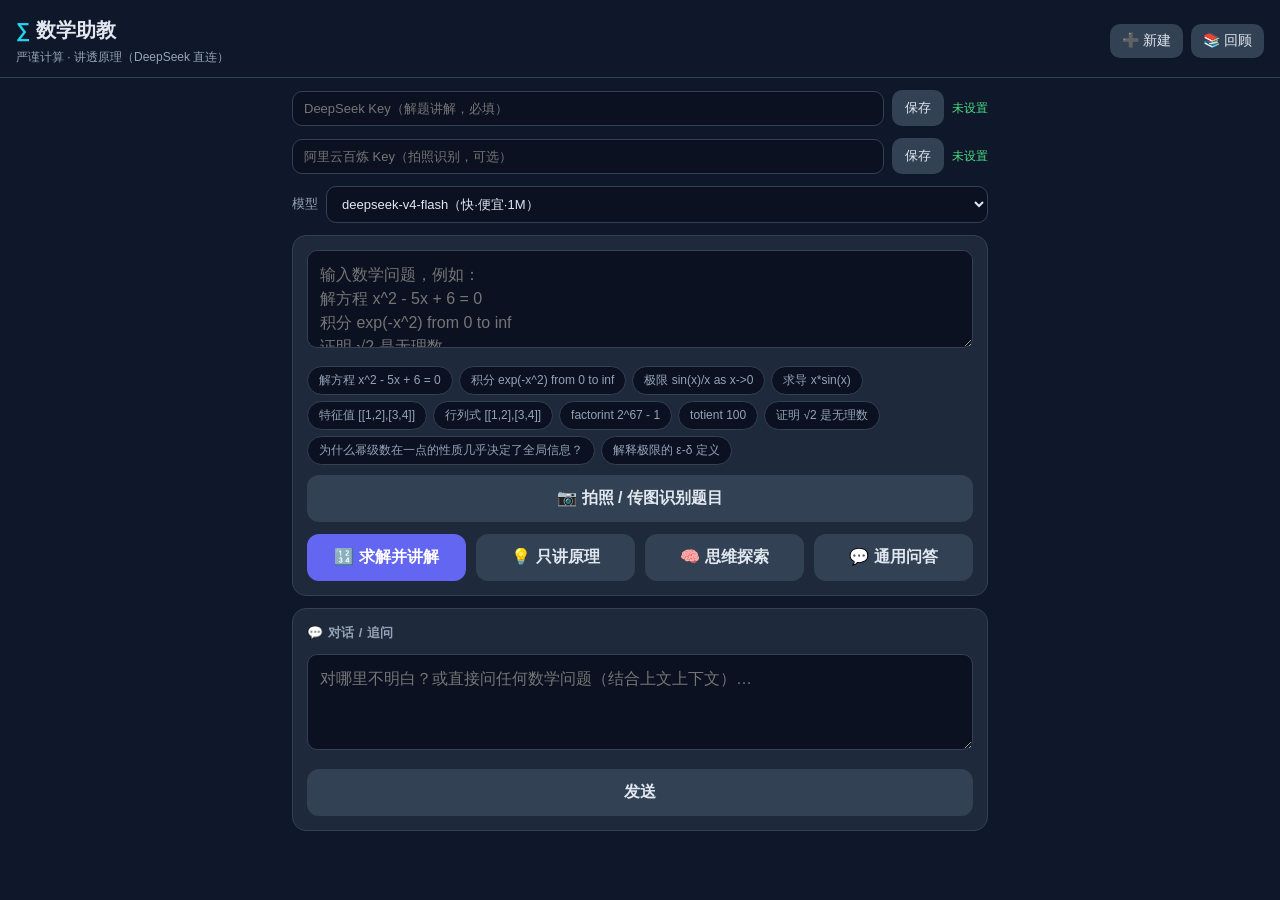
==== commit 73c20528: "新增「新建会话」按钮，一键清空开始新话题 Co-Authored-By: Claude Code <noreply@anthropic.com>" ====
--- a/docs/index.html
+++ b/docs/index.html
@@ -52,7 +52,10 @@
       <div class="logo"><span class="sig">∑</span> 数学助教</div>
       <div class="sub">严谨计算 · 讲透原理（DeepSeek 直连）</div>
     </div>
-    <button id="btn-history" style="background:#334155;color:var(--text);border:none;border-radius:10px;padding:8px 12px;font-size:14px;cursor:pointer;white-space:nowrap">📚 回顾</button>
+    <div style="display:flex;gap:8px">
+      <button id="btn-new" style="background:#334155;color:var(--text);border:none;border-radius:10px;padding:8px 12px;font-size:14px;cursor:pointer;white-space:nowrap">➕ 新建</button>
+      <button id="btn-history" style="background:#334155;color:var(--text);border:none;border-radius:10px;padding:8px 12px;font-size:14px;cursor:pointer;white-space:nowrap">📚 回顾</button>
+    </div>
   </div>
 </header>
 
@@ -297,6 +300,13 @@
 }
 document.getElementById("btn-history").onclick=function(){renderHistory();document.getElementById("history-overlay").hidden=false;};
 document.getElementById("btn-history-close").onclick=function(){document.getElementById("history-overlay").hidden=true;};
+function newSession(){
+  chat=[];currentConv=null;currentTurns=[];
+  explainCard.hidden=true;explainBody.innerHTML="";
+  qEl.value="";followEl.value="";
+  qEl.focus();
+}
+document.getElementById("btn-new").onclick=newSession;
 
 // ---------- Key 管理 ----------
 function refreshKey(){
